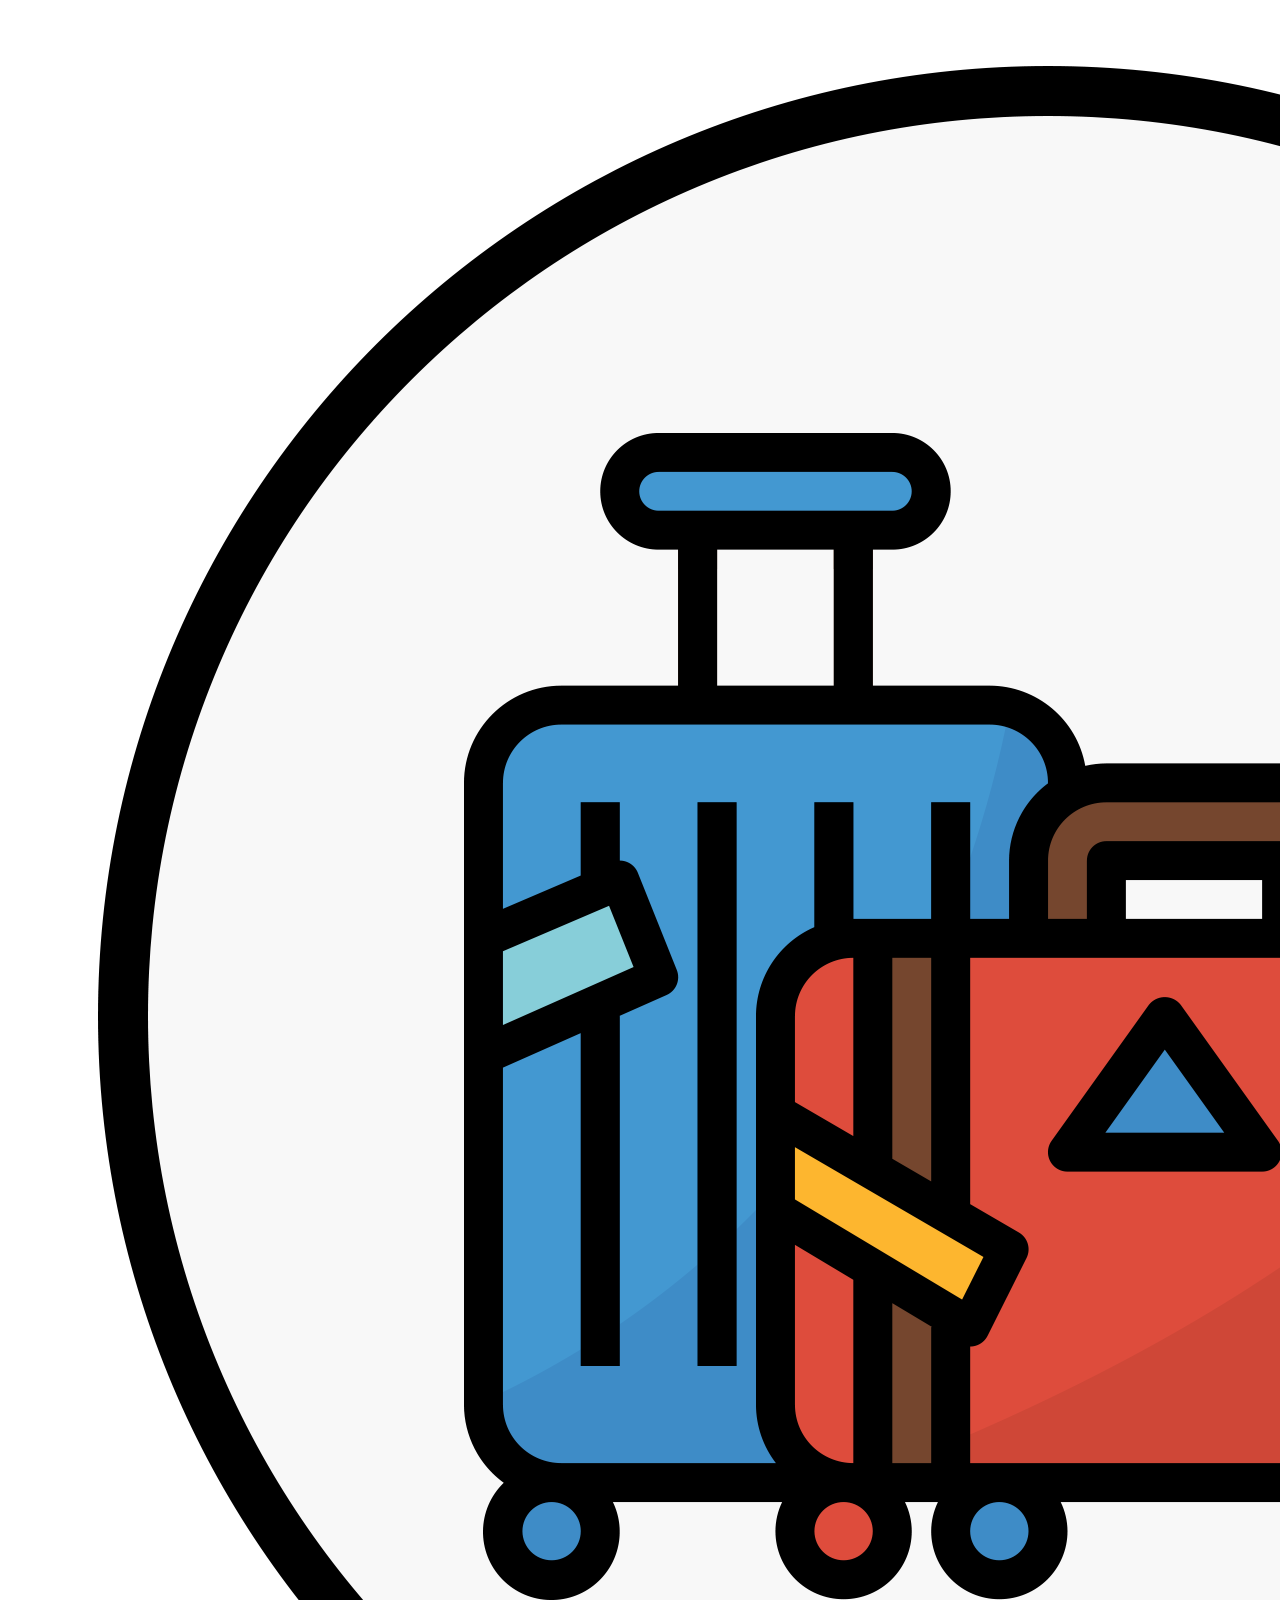
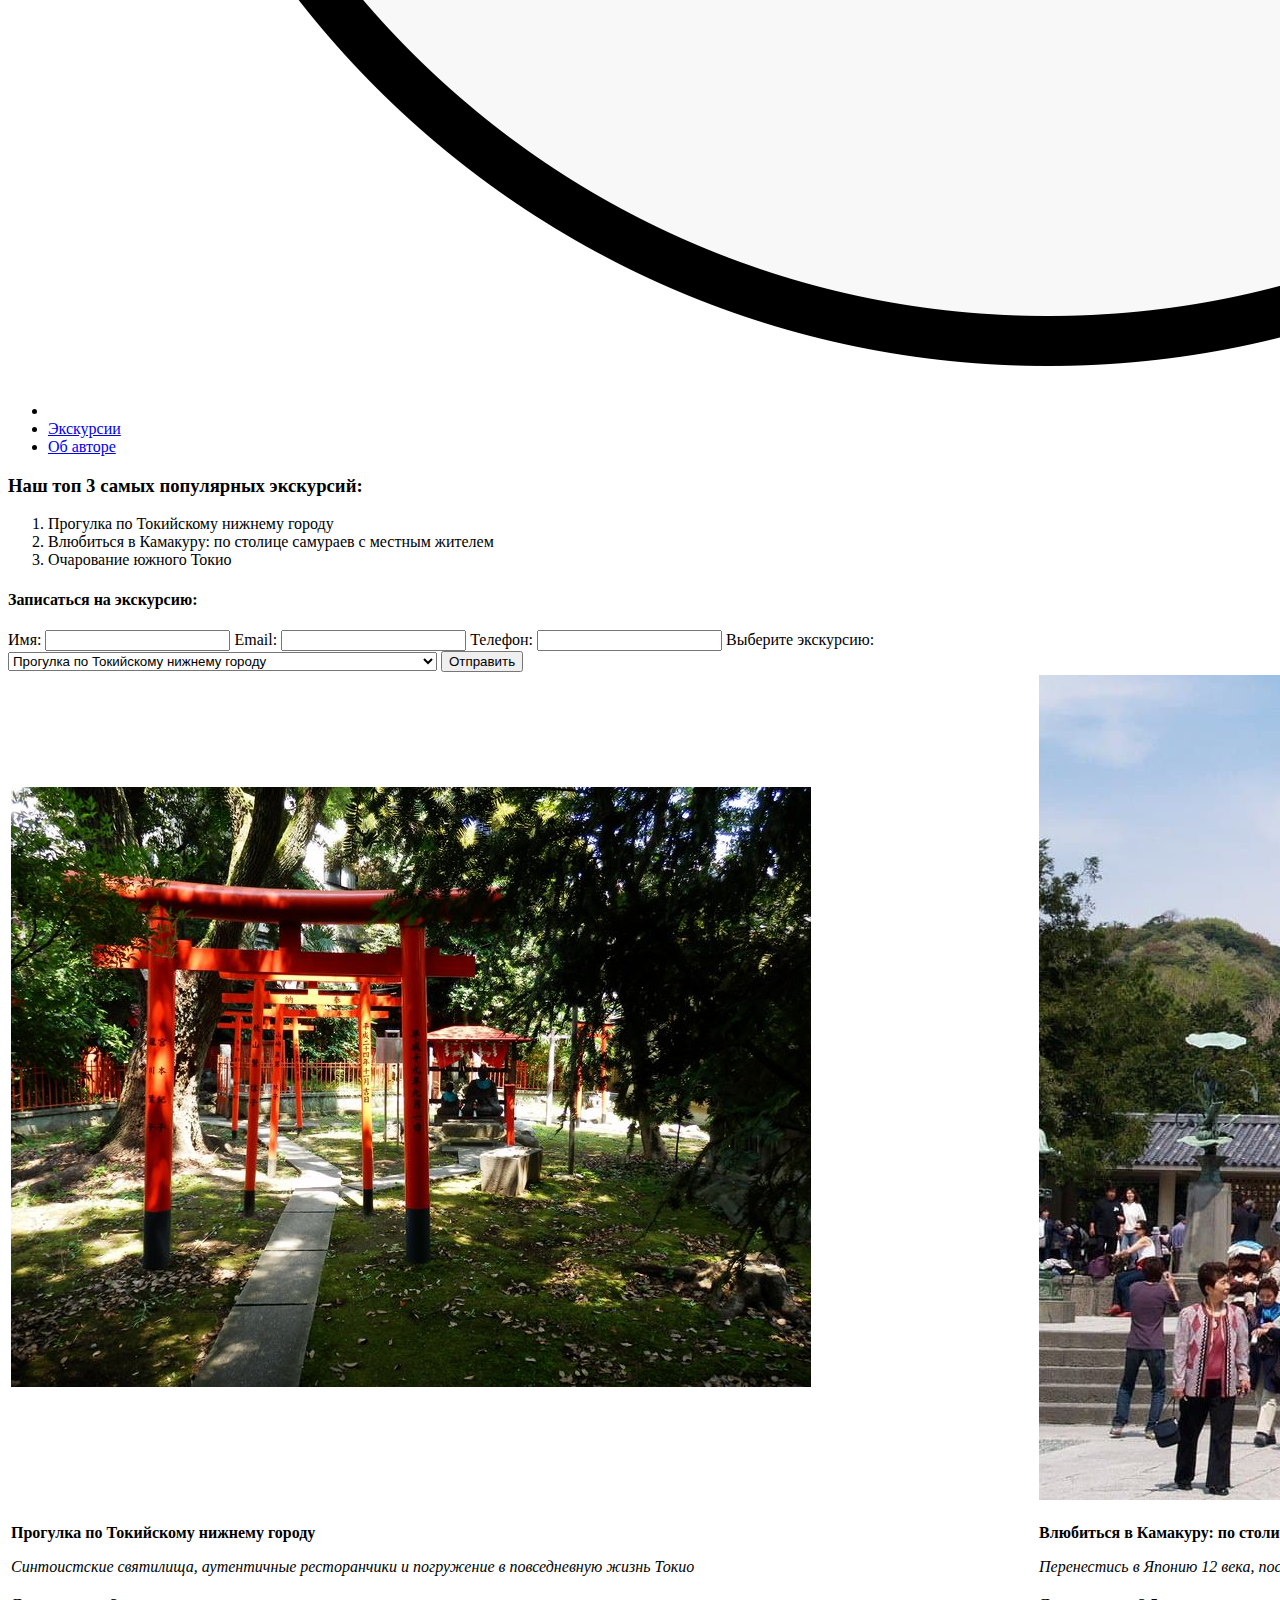
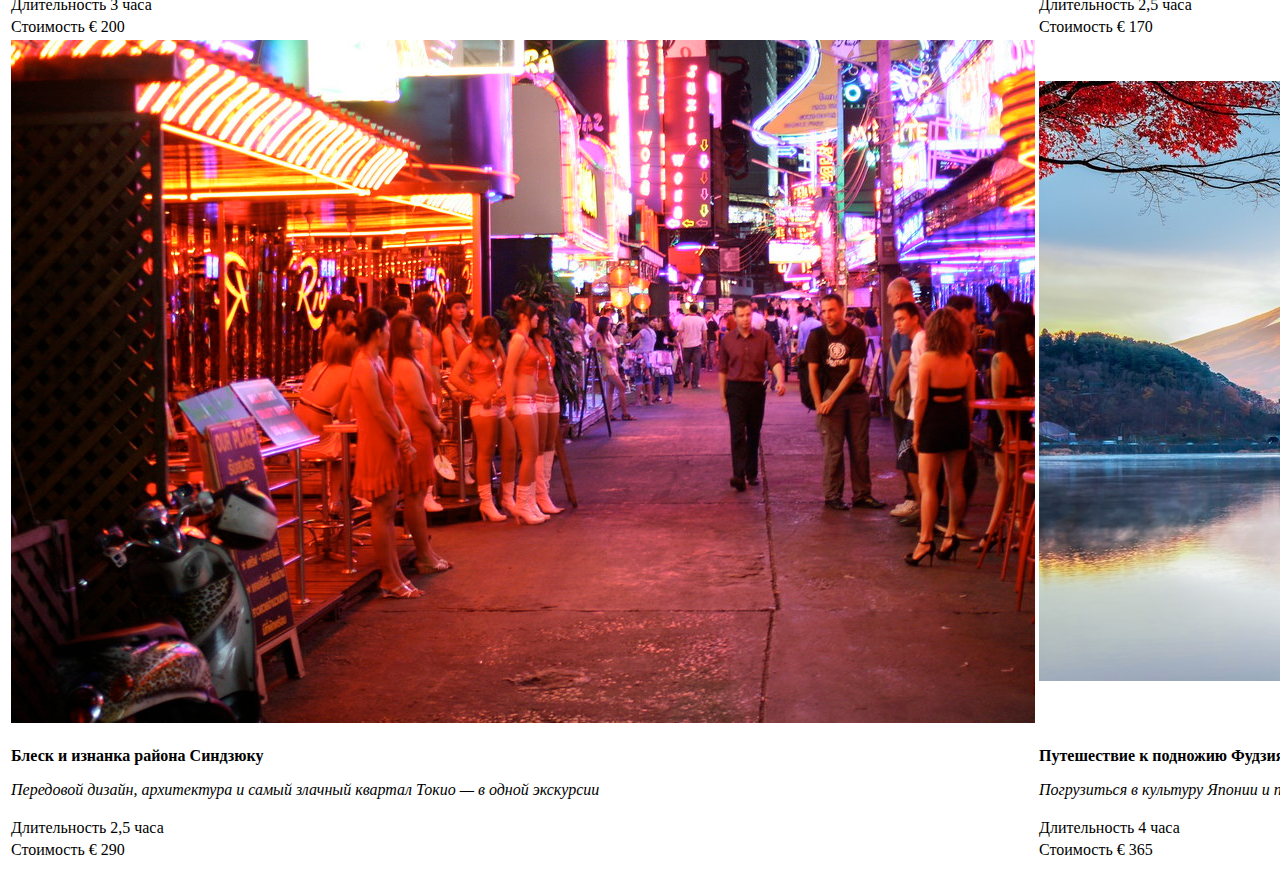
==== index.html @ 5c86b02f "Add files via upload" ====
<!DOCTYPE html>
<html lang="en">
<head>
  <meta charset="UTF-8">
  <title>Экскурсии</title>
  <link rel="stylesheet" href="style.css">
  <script src="script.js"></script>
</head>
<body>
    <header>
    <nav>
        <ul>
          <li><img src="travel.png" onclick="button('main.html')" class="icon-travel" alt=""></li>
          <li><a href="index.html">Экскурсии</a></li>
          <li><a href="about.html">Об авторе</a></li>
        </ul>
      </nav>
  </header>
  <main>
    <h3>Наш топ 3 самых популярных экскурсий:</h3>
    <ol> 
      <li>Прогулка по Токийскому нижнему городу</li>
      <li>Влюбиться в Камакуру: по столице самураев с местным жителем</li>
      <li>Очарование южного Токио</li>
    </ol>
    <h4>Записаться на экскурсию:</h4>
    <form id="excursionForm">
      <label for="name">Имя:</label>
      <input type="text" id="name" name="name" required>
      <label for="email">Email:</label>
      <input type="email" id="email" name="email" required>
      <label for="phone">Телефон:</label>
      <input type="text" id="phone" name="phone" required>
      <label for="excursion">Выберите экскурсию:</label>
      <select id="excursion" name="excursion">
        <option value="1">Прогулка по Токийскому нижнему городу</option>
        <option value="2">Влюбиться в Камакуру: по столице самураев с местным жителем</option>
        <option value="3">Очарование южного Токио</option>
        <option value="4">Блеск и изнанка района Синдзюку</option>
        <option value="5">Путешествие к подножию Фудзиямы</option>
        <option value="6">Путешествие в национальный парк Фудзи-Хаконе-Идзу</option>
      </select>
      <button type="button" id="submitBtn">Отправить</button>
    </form>
    <div id="message"></div>
    <table>
      <tr>
        <td><img src="PROGULKA.jpg" class="zxc" alt="">
        </td>
        <td><img src="KAMAKURA.jpg" class="zxc" alt=""></td>
        <td><img src="tokyo.jpg" class="zxc" alt=""></td>
      
      </tr>
      <tr>
        <td class="text-content"><P><B>Прогулка по Токийскому нижнему городу</B></P>
            <P><I>Синтоистские святилища, аутентичные ресторанчики и погружение в повседневную жизнь Токио</I></P>
        </td>
        <td class="text-content"><P><B>Влюбиться в Камакуру: по столице самураев с местным жителем</B></P>
            <P><I>Перенестись в Японию 12 века, посетить старинные буддистские храмы и пройти по следам сёгунов</I></P></td>
        <td class="text-content"><P><B>Очарование южного Токио</B></P>
            <P><I>Старинные храмы, живописный японский сад, чайная церемония и модный район Сибуя за один день </I></td>
      </tr>
      <tr>
        <td class="text-content">Длительность 3 часа</td>
        <td class="text-content">Длительность 2,5 часа</td>
        <td class="text-content">Длительность 3,5 часа</td>
      </tr>
      <tr>
        <td class="text-content">Стоимость € 200</td>
        <td class="text-content">Стоимость € 170</td>
        <td class="text-content">Стоимость € 170</td>
      </tr>
      <tr>
        <td><img src="rayon.jpg" alt="" class="zxc"></td>
        <td><img src="fudziyama.jpeg" alt="" class="zxc"></td>
        <td><img src="fudzi.jpg" alt="" class="zxc"></td>
        <tr>
          <td class="text-content"><P><B>Блеск и изнанка района Синдзюку</B></P>
              <P><I>Передовой дизайн, архитектура и самый злачный квартал Токио — в одной экскурсии</I></P>
          </td>
          <td class="text-content"><P><B>Путешествие к подножию Фудзиямы</B></P>
              <P><I>Погрузиться в культуру Японии и покориться ее красоте на экскурсии из Токио к озеру Кавагутико</I></P></td>
          <td class="text-content"><P><B>Путешествие в национальный парк Фудзи-Хаконе-Идзу</B></P>
              <P><I>На автомобиле, кораблике и канатной дороге по самым живописным местам региона</I></td>
        </tr>
        <tr>
          <td class="text-content">Длительность 2,5 часа</td>
          <td class="text-content">Длительность 4 часа</td>
          <td class="text-content">Длительность 6 часов</td>
        </tr>
        <tr>
          <td class="text-content">Стоимость € 290</td>
          <td class="text-content">Стоимость € 365</td>
          <td class="text-content">Стоимость € 270</td>
        </tr>
    </table>
  </main>
  <script src="script.js"></script>
</body>
</html>
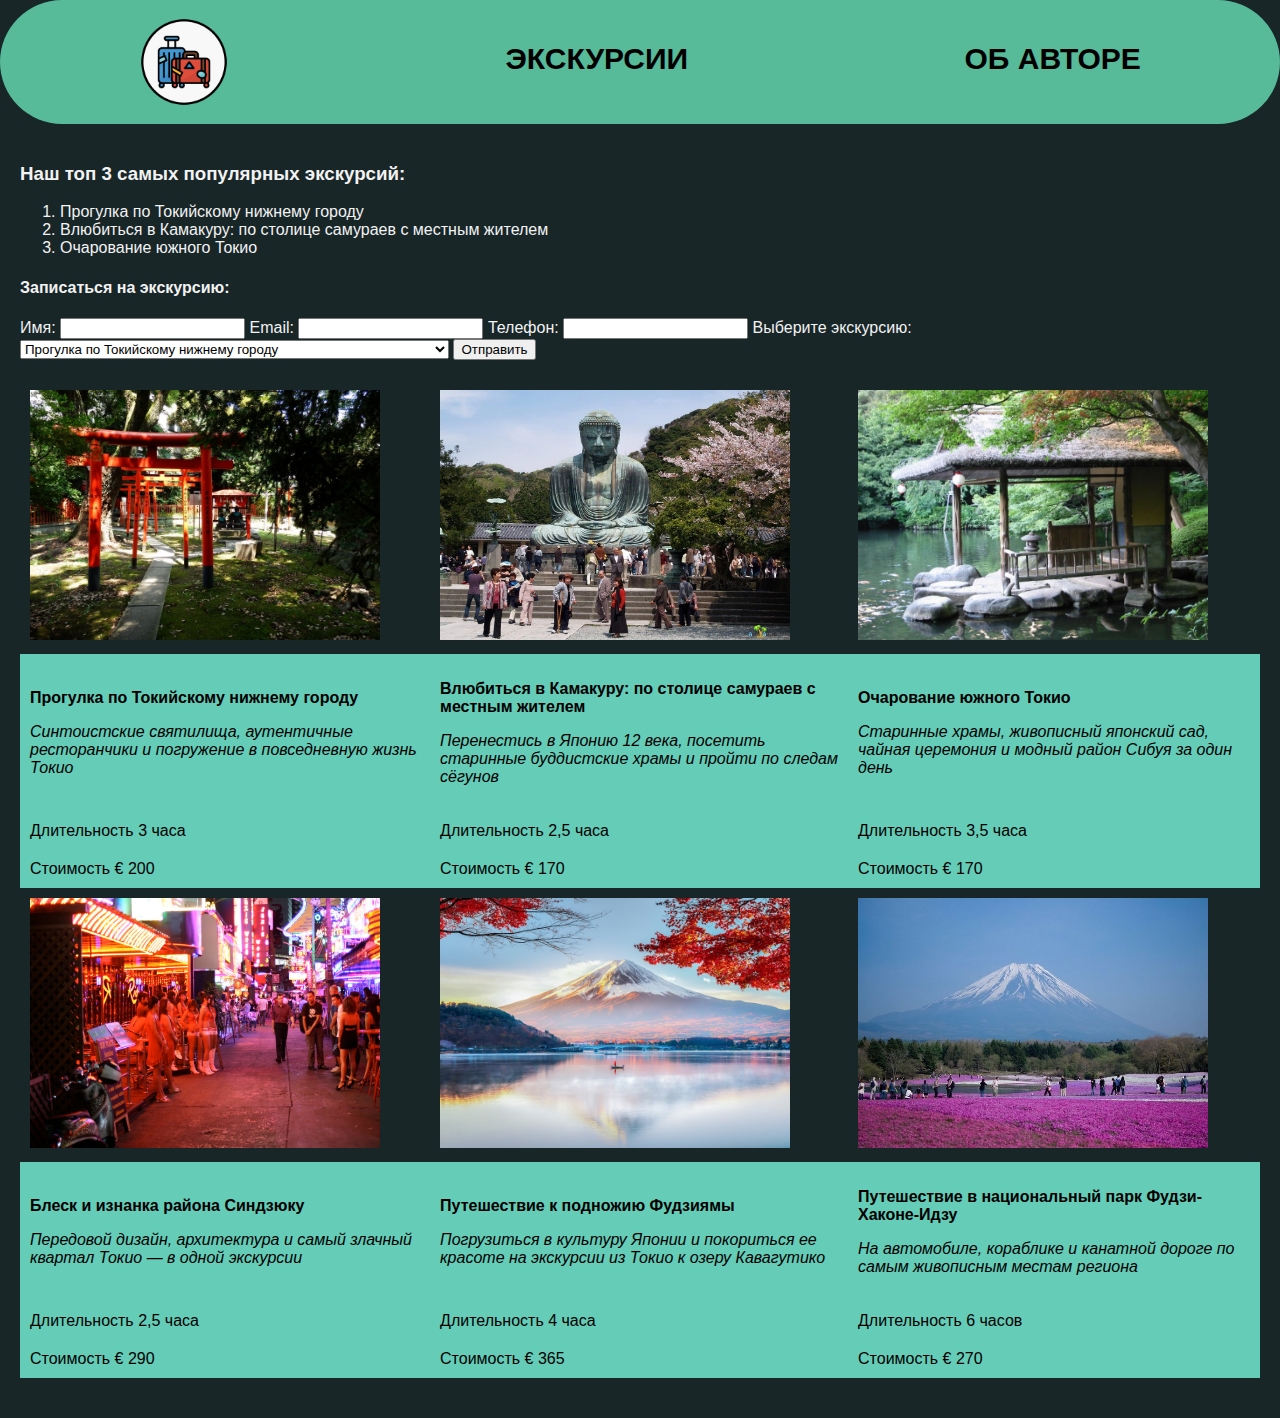
==== commit 97f6a7c6: "ASSDFASFASF" ====
--- a/index.html
+++ b/index.html
@@ -3,7 +3,7 @@
 <head>
   <meta charset="UTF-8">
   <title>Экскурсии</title>
-  <link rel="stylesheet" href="style.css">
+  <link rel="stylesheet" href="Style.css">
   <script src="script.js"></script>
 </head>
 <body>
--- a/Style.css
+++ b/Style.css
@@ -0,0 +1,117 @@
+body {
+    font-family: Arial, sans-serif;
+    background-color: #182628;
+    color: #f2f2f2;
+    margin: 0;
+    padding: 0;
+    box-sizing: border-box;
+  }
+  header {
+    background-color: #57ba98;
+    color: #F2F2F2;
+    padding: 1px;
+    border-radius: 90px;
+  }
+  nav ul {
+    padding: 0;
+    list-style: none;
+    display: flex;
+    justify-content: space-around;
+  }
+  a {
+  position: relative;
+  top: 25px;
+  color: black;
+  font-family: sans-serif ;
+  font-weight: bold;
+  text-decoration: none;
+  font-size: 30px;
+  -webkit-transform: all 3s ease;
+      transform: all 3s ease;
+   text-transform: uppercase;
+   transition: 0.5s;
+  }
+  main {
+    padding: 20px;
+  }
+  img {
+    max-width: 100%;
+    min-width: 30%;
+    max-height: 100%;
+    min-height: 30%;
+    height: auto;
+    border-radius: px;
+    
+  }
+  form {
+    margin-bottom: 20px;
+  }
+  table {
+    width: 100%;
+    border-collapse: collapse;
+    margin-bottom: 20px;
+  }
+  table, th, td {
+    border: 0px solid #000000;
+    text-align: left;
+  }
+  th, td {
+    padding: 10px;
+    color: #000000;
+  }
+  .icon-travel{
+    width: 90px;
+    height: 90px;
+    position: relative ;
+    display: flex;
+    transition: 0.5s;
+  }
+  .zxc{
+    width: 350px;
+    height: 250px;
+    min-width: 250px;
+    min-height: 150px;
+
+  }
+  a:hover{
+    color: #65CCB8;
+    font-size: 33px;
+  }
+  .icon-travel:hover{
+    width: 100px;
+    height: 100px;
+  }
+  .text-content{
+    background-color: #65ccb8;
+    
+  }
+  table{
+    border-spacing: 20px;
+  }
+  .BG{
+    width: 100vw;
+    height: 100vh;
+    background: url('fon2.0.jpg');
+    background-repeat: no-repeat;
+    background-size: cover;
+  }
+  h1, h2{
+    color: #f2f2f2;
+    font-family: Verdana, Geneva, Tahoma, sans-serif;
+       
+  }
+  .img-about{
+    max-width: 40%;
+    max-height: 40%;
+  }
+  
+  
+  
+
+  
+
+  
+
+  
+  
+
